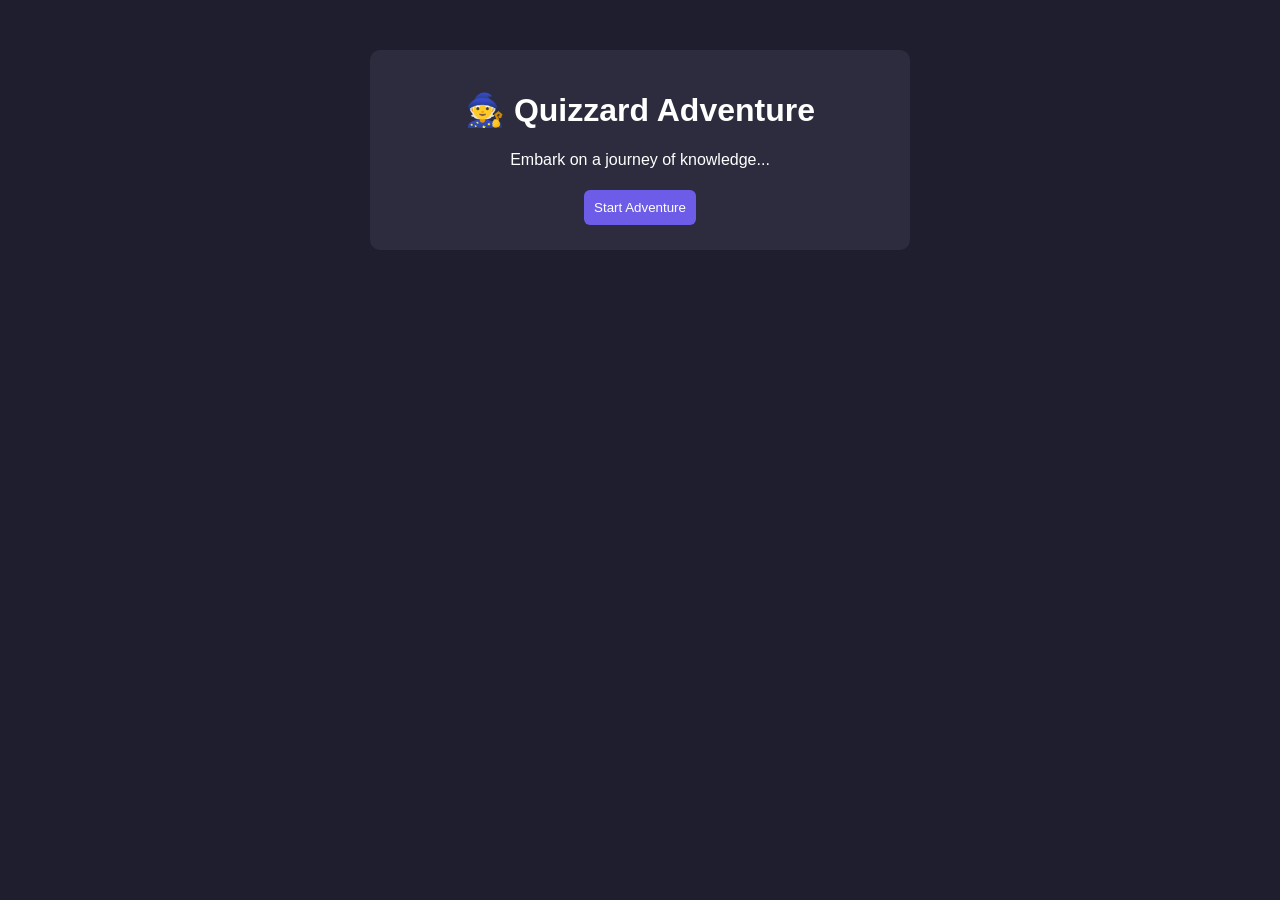
==== UI/index.html @ c87d433e "UI" ====
<!DOCTYPE html>
<html lang="en">
<head>
    <meta charset="UTF-8">
    <title>Quizzard Adventure</title>
    <link rel="stylesheet" href="styles.css">
</head>
<body>

<div class="game-container">

    <!-- Start Screen -->
    <div id="start-screen" class="screen active">
        <h1>🧙 Quizzard Adventure</h1>
        <p>Embark on a journey of knowledge...</p>
        <button id="start-btn">Start Adventure</button>
    </div>

    <!-- Game Screen -->
    <div id="game-screen" class="screen">
        
        <!-- Story Text -->
        <div id="story-box">
            <p id="story-text">
                You enter a mysterious forest. A glowing door appears...
            </p>
        </div>

        <!-- Choices -->
        <div id="choices">
            <button class="choice-btn">Open the door</button>
            <button class="choice-btn">Walk away</button>
        </div>

        <!-- Quiz Section (hidden at first) -->
        <div id="quiz-box" class="hidden">
            <p id="question">What is 2 + 2?</p>
            <button class="answer-btn">3</button>
            <button class="answer-btn">4</button>
            <button class="answer-btn">5</button>
        </div>

        <!-- UI Info -->
        <div id="ui-bar">
            <span id="score">Score: 0</span>
            <button id="hint-btn">Hint</button>
        </div>

    </div>

    <!-- End Screen -->
    <div id="end-screen" class="screen">
        <h2>Adventure Complete!</h2>
        <p id="final-score">Score: 0</p>
        <button id="restart-btn">Play Again</button>
    </div>

</div>

<script src="script.js"></script>
</body>
</html>
---- UI/styles.css ----
body {
    margin: 0;
    font-family: Arial, sans-serif;
    background: #1e1e2f;
    color: white;
}

/* Container */
.game-container {
    max-width: 500px;
    margin: 50px auto;
    padding: 20px;
    background: #2c2c3e;
    border-radius: 10px;
    text-align: center;
}

/* Screens */
.screen {
    display: none;
}

.screen.active {
    display: block;
}

/* Story box */
#story-box {
    background: #3a3a50;
    padding: 15px;
    border-radius: 8px;
    margin-bottom: 15px;
}

/* Buttons */
button {
    padding: 10px;
    margin: 5px;
    border: none;
    border-radius: 6px;
    cursor: pointer;
    background: #6c5ce7;
    color: white;
}

button:hover {
    background: #5a4bd1;
}

/* Choices */
#choices {
    display: flex;
    flex-direction: column;
}

/* Hidden elements */
.hidden {
    display: none;
}

/* Bottom UI */
#ui-bar {
    margin-top: 15px;
    display: flex;
    justify-content: space-between;
}
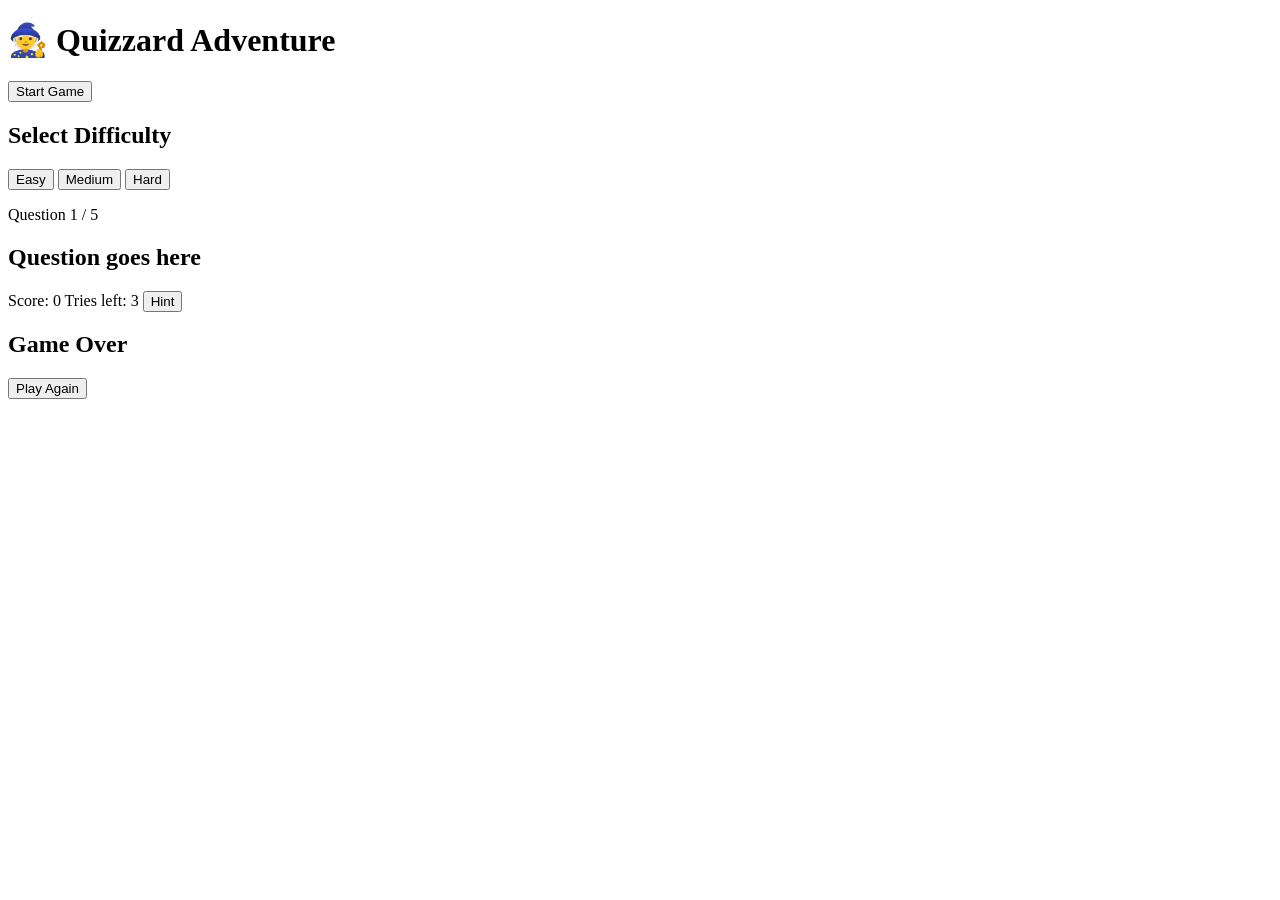
==== commit ede92d65: "Destin" ====
--- a/UI/index.html
+++ b/UI/index.html
@@ -12,37 +12,37 @@
     <!-- Start Screen -->
     <div id="start-screen" class="screen active">
         <h1>🧙 Quizzard Adventure</h1>
-        <p>Embark on a journey of knowledge...</p>
-        <button id="start-btn">Start Adventure</button>
+        <button id="start-btn">Start Game</button>
+    </div>
+
+    <!-- Difficulty Screen -->
+    <div id="difficulty-screen" class="screen">
+        <h2>Select Difficulty</h2>
+        <button class="difficulty-btn" data-level="easy">Easy</button>
+        <button class="difficulty-btn" data-level="medium">Medium</button>
+        <button class="difficulty-btn" data-level="hard">Hard</button>
     </div>
 
     <!-- Game Screen -->
     <div id="game-screen" class="screen">
-        
-        <!-- Story Text -->
-        <div id="story-box">
-            <p id="story-text">
-                You enter a mysterious forest. A glowing door appears...
-            </p>
+
+        <!-- Progress Bar -->
+        <div id="progress-container">
+            <div id="progress-bar"></div>
         </div>
 
-        <!-- Choices -->
-        <div id="choices">
-            <button class="choice-btn">Open the door</button>
-            <button class="choice-btn">Walk away</button>
-        </div>
+        <p id="progress-text">Question 1 / 5</p>
 
-        <!-- Quiz Section (hidden at first) -->
-        <div id="quiz-box" class="hidden">
-            <p id="question">What is 2 + 2?</p>
-            <button class="answer-btn">3</button>
-            <button class="answer-btn">4</button>
-            <button class="answer-btn">5</button>
-        </div>
+        <!-- Question -->
+        <h2 id="question">Question goes here</h2>
 
-        <!-- UI Info -->
+        <!-- Answers -->
+        <div id="answers"></div>
+
+        <!-- UI -->
         <div id="ui-bar">
             <span id="score">Score: 0</span>
+            <span id="tries">Tries left: 3</span>
             <button id="hint-btn">Hint</button>
         </div>
 
@@ -50,8 +50,9 @@
 
     <!-- End Screen -->
     <div id="end-screen" class="screen">
-        <h2>Adventure Complete!</h2>
-        <p id="final-score">Score: 0</p>
+        <h2>Game Over</h2>
+        <p id="final-score"></p>
+        <p id="final-correct"></p>
         <button id="restart-btn">Play Again</button>
     </div>
 
